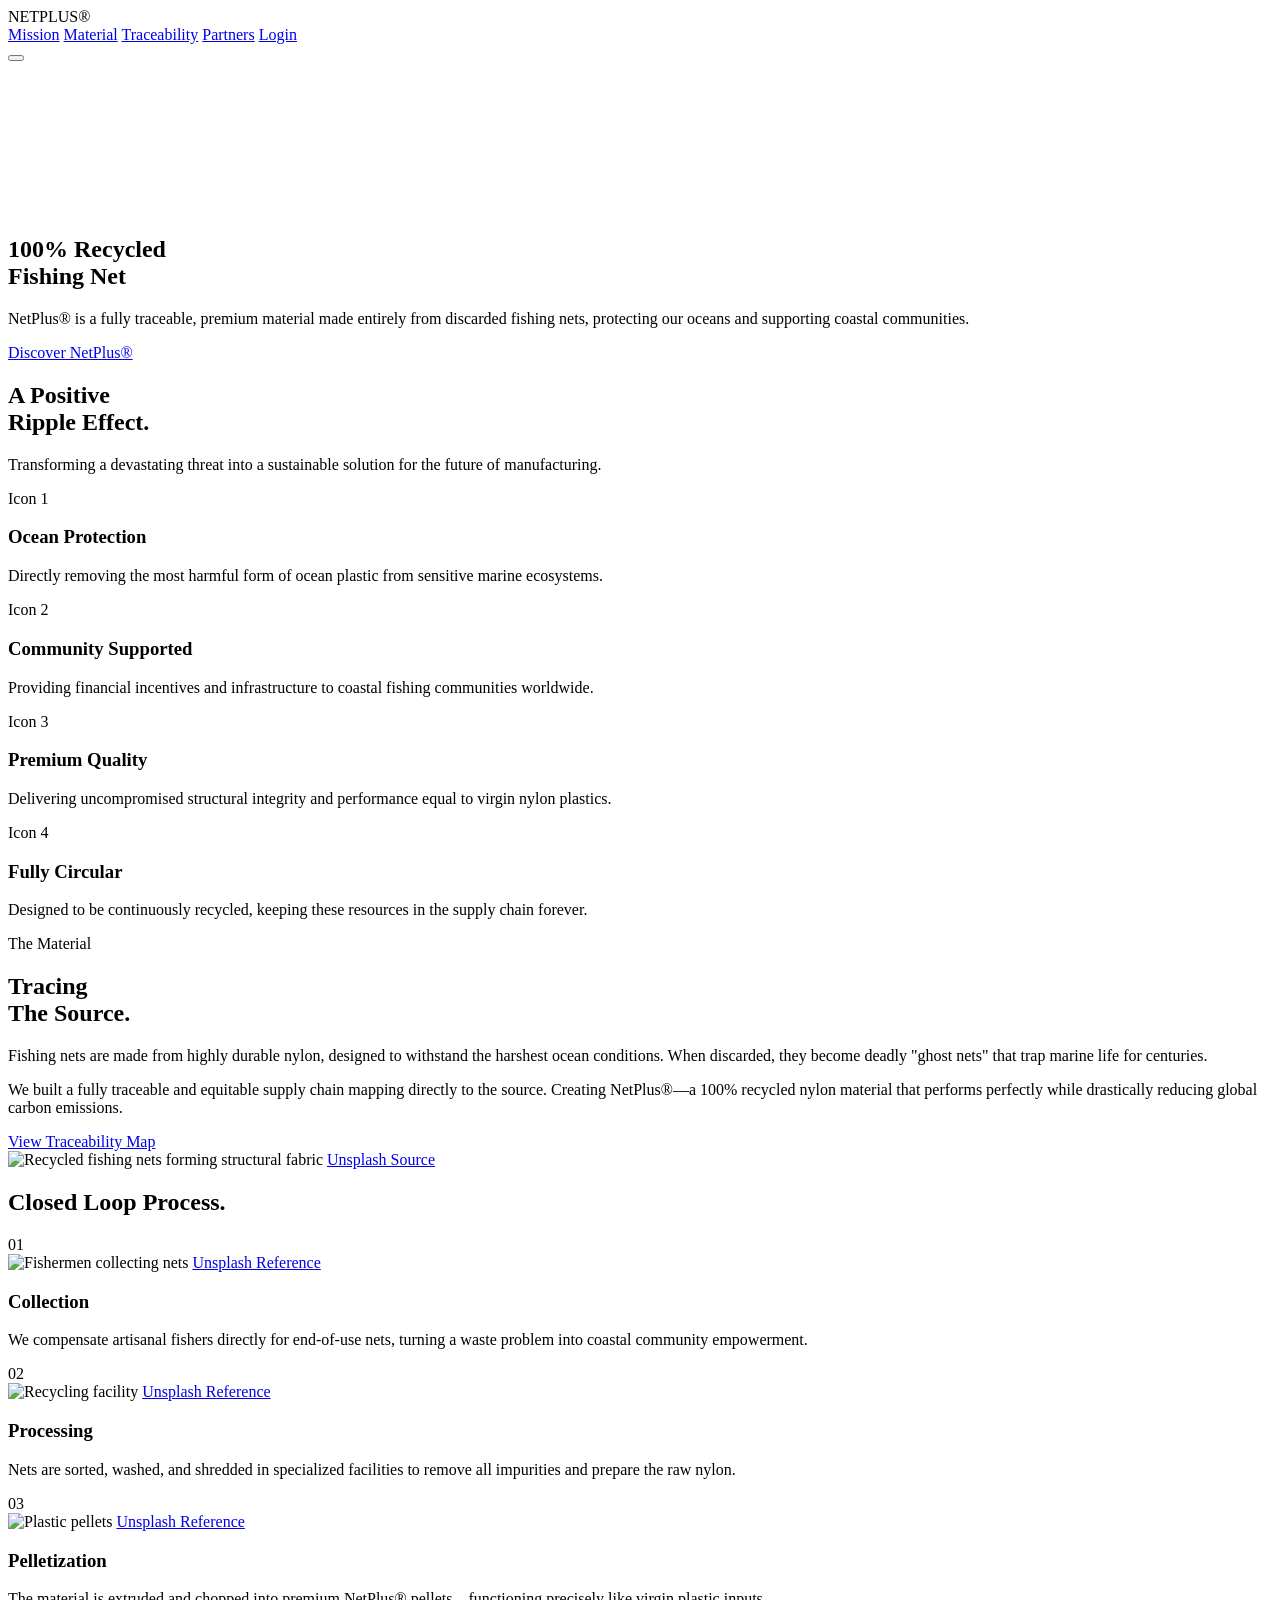
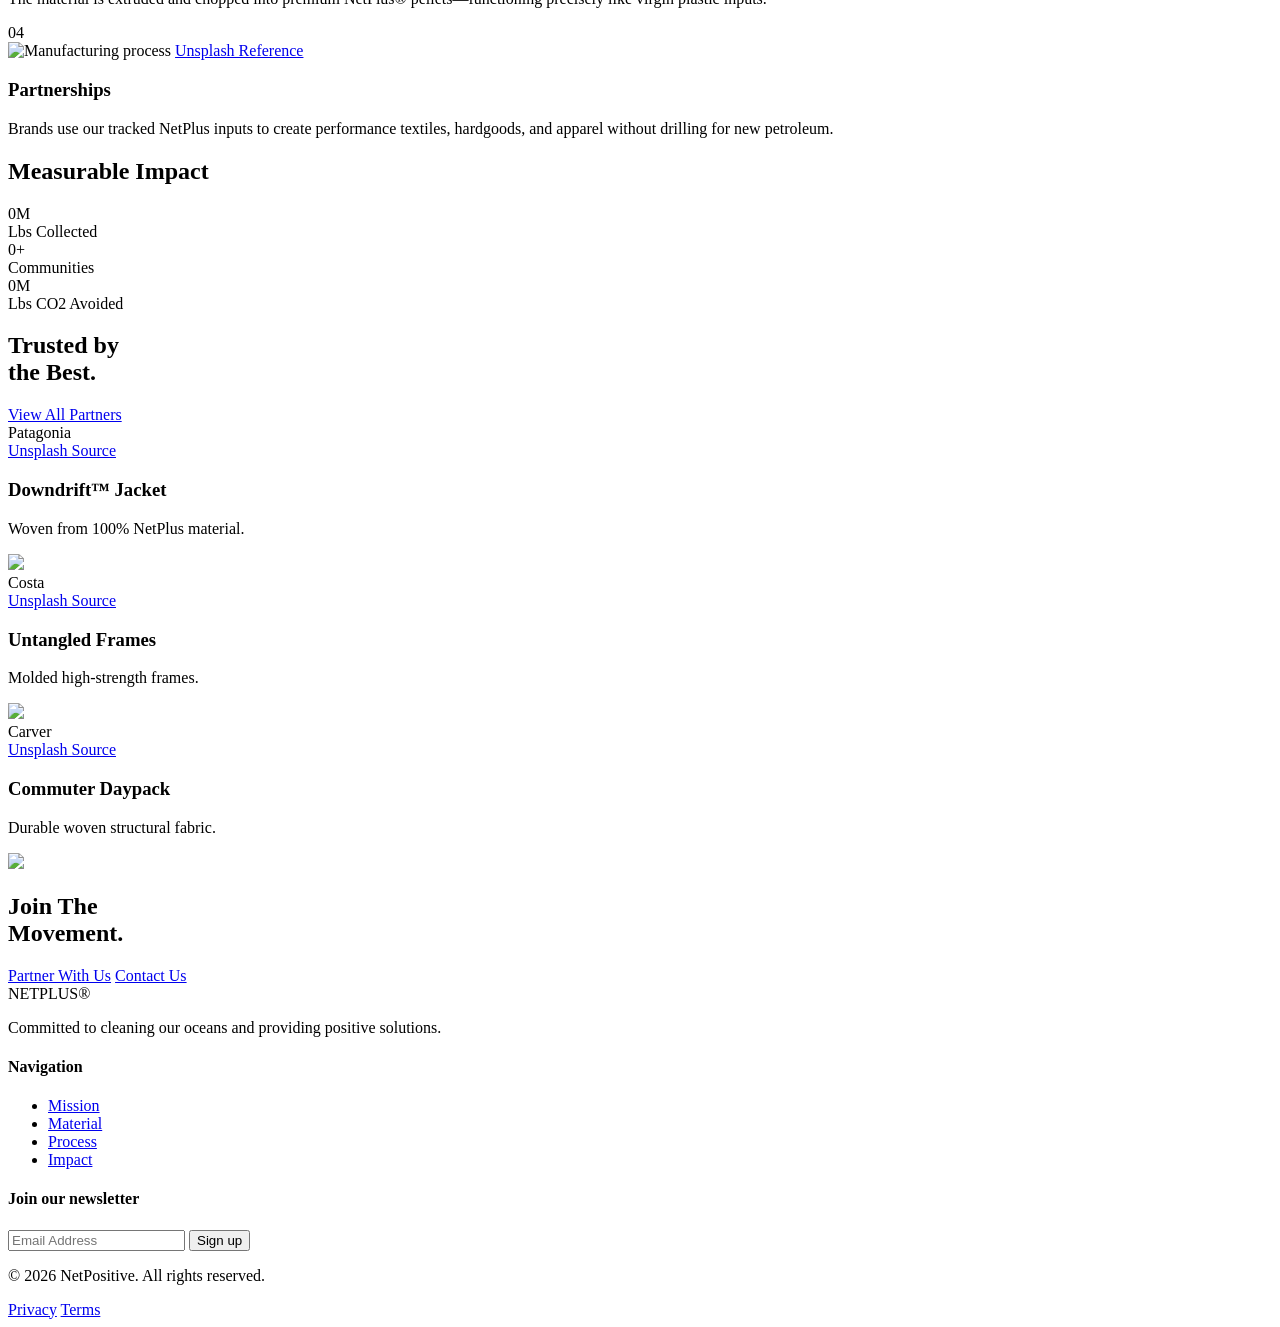
==== index.html @ 56f79809 "Recycle Project" ====
<!DOCTYPE html>
<html lang="en" class="scroll-smooth bg-black">

<head>
    <meta charset="UTF-8">
    <meta name="viewport" content="width=device-width, initial-scale=1.0">
    <meta name="description"
        content="Clean environmental storytelling website for ocean sustainability, inspired by bureo.co.">
    <title>Ocean Sustainability | NetPlus Material</title>

    <!-- Modern Typography: Inter to mimic Suisse Intl -->
    <link rel="preconnect" href="https://fonts.googleapis.com">
    <link rel="preconnect" href="https://fonts.gstatic.com" crossorigin>
    <link href="https://fonts.googleapis.com/css2?family=Inter:wght@400;500;700;900&display=swap" rel="stylesheet">
    <!-- Tailwind CSS -->
    <script src="https://cdn.tailwindcss.com"></script>

    <!-- Tailwind Config -->
    <script>
        tailwind.config = {
            theme: {
                extend: {
                    colors: {
                        bureo: {
                            black: '#111111',
                            dark: '#1c1c1c',
                            gray: '#f4f4f4',
                            white: '#ffffff',
                            accent: '#446b82', /* muted ocean teal as secondary */
                        }
                    },
                    fontFamily: {
                        sans: ['Inter', 'Helvetica Neue', 'Helvetica', 'Arial', 'sans-serif'],
                    },
                    letterSpacing: {
                        tighter: '-0.04em',
                        tight: '-0.02em',
                    }
                }
            }
        }
    </script>

    <!-- Custom Styles -->
    <link rel="stylesheet" href="css/style.css">

    <!-- GSAP & ScrollTrigger -->
    <script src="https://cdnjs.cloudflare.com/ajax/libs/gsap/3.12.2/gsap.min.js" defer></script>
    <script src="https://cdnjs.cloudflare.com/ajax/libs/gsap/3.12.2/ScrollTrigger.min.js" defer></script>

    <!-- Main JS -->
    <script src="js/main.js" defer></script>
</head>

<body
    class="bg-bureo-gray text-bureo-black font-sans antialiased overflow-x-hidden selection:bg-bureo-black selection:text-white">

    <!-- 1. Navbar -->
    <nav id="navbar"
        class="fixed w-full top-0 z-50 transition-all duration-300 py-6 px-6 md:px-12 flex justify-between items-center bg-transparent mix-blend-difference text-white border-none">
        <div class="text-2xl font-black tracking-tighter relative z-10 flex items-center gap-2">
            <!-- Geometric Logo placeholder -->
            <div class="w-6 h-6 bg-white rounded-full"></div>
            NETPLUS®
        </div>
        <div class="hidden md:flex gap-8 items-center text-sm font-medium tracking-tight">
            <a href="#mission" class="hover:opacity-70 transition-opacity">Mission</a>
            <a href="#material" class="hover:opacity-70 transition-opacity">Material</a>
            <a href="#process" class="hover:opacity-70 transition-opacity">Traceability</a>
            <a href="#products" class="hover:opacity-70 transition-opacity">Partners</a>
            <a href="login.html"
                class="px-6 py-2.5 rounded-full bg-white text-black hover:scale-105 transition-transform font-bold">Login</a>
        </div>
        <!-- Mobile Menu Placeholder -->
        <button class="md:hidden flex flex-col gap-1.5 focus:outline-none z-10 mix-blend-difference">
            <span class="w-6 h-0.5 bg-white"></span>
            <span class="w-6 h-0.5 bg-white"></span>
        </button>
    </nav>

    <!-- 2. Hero Section -->
    <section id="hero"
        class="relative h-screen flex flex-col justify-end pb-12 px-6 md:px-12 overflow-hidden bg-bureo-black">
        <!-- Background Image -->
        <div class="absolute inset-0 z-0 bg-bureo-dark">
            <div class="absolute inset-0 bg-black/30 z-10"></div>
            <video autoplay loop muted playsinline
                class="absolute inset-0 w-full h-full object-cover z-0 opacity-30 mix-blend-screen pointer-events-none">
                <source
                    src="https://assets.mixkit.co/videos/preview/mixkit-aerial-view-of-the-ocean-waves-1087-large.mp4"
                    type="video/mp4">
            </video>
            <!-- Simulating image cover -->
            <div class="absolute inset-0 bg-gradient-to-t from-bureo-black via-transparent to-black/50 z-10"></div>
        </div>

        <div class="relative z-10 max-w-7xl w-full mx-auto flex flex-col items-start text-left text-white mt-auto">
            <h1
                class="hero-title text-[12vw] md:text-[8vw] font-black leading-[0.9] tracking-tighter uppercase max-w-[90%] md:max-w-6xl">
                100% Recycled<br>Fishing Net
            </h1>

            <div class="flex flex-col md:flex-row gap-8 justify-between items-start md:items-end w-full mt-12 md:mt-8">
                <p class="hero-subtitle text-lg md:text-xl text-white/80 max-w-lg font-medium tracking-tight">
                    NetPlus® is a fully traceable, premium material made entirely from discarded fishing nets,
                    protecting our oceans and supporting coastal communities.
                </p>
                <div class="hero-cta flex gap-4 shrink-0">
                    <a href="#material"
                        class="px-8 py-4 bg-white text-black font-bold rounded-full hover:scale-105 transition-transform tracking-tight text-sm">Discover
                        NetPlus®</a>
                </div>
            </div>
        </div>
    </section>

    <!-- 3. Features Section -->
    <section id="mission" class="py-32 px-6 md:px-12 bg-white relative z-20">
        <div class="max-w-7xl mx-auto">
            <div
                class="mb-20 feature-header flex flex-col md:flex-row md:justify-between md:items-end gap-8 border-b border-black pb-12">
                <h2
                    class="text-5xl md:text-7xl font-black text-bureo-black tracking-tighter uppercase max-w-3xl leading-[0.9]">
                    A Positive<br>Ripple Effect.
                </h2>
                <p class="text-black/60 max-w-sm text-lg font-medium tracking-tight">
                    Transforming a devastating threat into a sustainable solution for the future of manufacturing.
                </p>
            </div>

            <div class="grid grid-cols-1 md:grid-cols-2 lg:grid-cols-4 gap-6">
                <!-- Nano Banana Prompt: "sustainability icons set, ocean protection, recycled plastic, eco technology, minimal 3D icon style, white background, modern UI assets" -->
                <!-- Feature Card 1 -->
                <div class="feature-card p-8 bg-bureo-gray rounded-2xl group flex flex-col h-full">
                    <div
                        class="w-16 h-16 rounded-full bg-white flex items-center justify-center mb-12 relative overflow-hidden shrink-0 border border-black/5">
                        <span
                            class="text-[10px] text-center absolute inset-1 opacity-20 font-mono flex items-center justify-center">Icon
                            1</span>
                    </div>
                    <div class="mt-auto">
                        <h3 class="text-xl font-bold mb-3 tracking-tight">Ocean Protection</h3>
                        <p class="text-black/60 text-sm font-medium leading-relaxed">Directly removing the most harmful
                            form of ocean plastic from sensitive marine ecosystems.</p>
                    </div>
                </div>

                <!-- Feature Card 2 -->
                <div class="feature-card p-8 bg-bureo-gray rounded-2xl group flex flex-col h-full">
                    <div
                        class="w-16 h-16 rounded-full bg-white flex items-center justify-center mb-12 relative overflow-hidden shrink-0 border border-black/5">
                        <span
                            class="text-[10px] text-center absolute inset-1 opacity-20 font-mono flex items-center justify-center">Icon
                            2</span>
                    </div>
                    <div class="mt-auto">
                        <h3 class="text-xl font-bold mb-3 tracking-tight">Community Supported</h3>
                        <p class="text-black/60 text-sm font-medium leading-relaxed">Providing financial incentives and
                            infrastructure to coastal fishing communities worldwide.</p>
                    </div>
                </div>

                <!-- Feature Card 3 -->
                <div class="feature-card p-8 bg-bureo-gray rounded-2xl group flex flex-col h-full">
                    <div
                        class="w-16 h-16 rounded-full bg-white flex items-center justify-center mb-12 relative overflow-hidden shrink-0 border border-black/5">
                        <span
                            class="text-[10px] text-center absolute inset-1 opacity-20 font-mono flex items-center justify-center">Icon
                            3</span>
                    </div>
                    <div class="mt-auto">
                        <h3 class="text-xl font-bold mb-3 tracking-tight">Premium Quality</h3>
                        <p class="text-black/60 text-sm font-medium leading-relaxed">Delivering uncompromised structural
                            integrity and performance equal to virgin nylon plastics.</p>
                    </div>
                </div>

                <!-- Feature Card 4 -->
                <div class="feature-card p-8 bg-bureo-gray rounded-2xl group flex flex-col h-full">
                    <div
                        class="w-16 h-16 rounded-full bg-white flex items-center justify-center mb-12 relative overflow-hidden shrink-0 border border-black/5">
                        <span
                            class="text-[10px] text-center absolute inset-1 opacity-20 font-mono flex items-center justify-center">Icon
                            4</span>
                    </div>
                    <div class="mt-auto">
                        <h3 class="text-xl font-bold mb-3 tracking-tight">Fully Circular</h3>
                        <p class="text-black/60 text-sm font-medium leading-relaxed">Designed to be continuously
                            recycled, keeping these resources in the supply chain forever.</p>
                    </div>
                </div>
            </div>
        </div>
    </section>

    <!-- 4. Material Section -->
    <section id="material" class="py-32 px-6 md:px-12 bg-bureo-black text-white relative">
        <div class="max-w-7xl mx-auto flex flex-col-reverse lg:flex-row items-center gap-16 lg:gap-24 relative z-10">
            <!-- Left: Content -->
            <div class="w-full lg:w-1/2 material-content">
                <div
                    class="font-bold tracking-widest text-[10px] uppercase text-white/50 mb-8 pb-4 border-b border-white/20">
                    The Material</div>
                <h2 class="text-5xl md:text-7xl font-black mb-10 leading-[0.9] tracking-tighter uppercase">
                    Tracing<br>The Source.</h2>
                <div class="space-y-8 text-white/80 text-lg md:text-xl font-medium tracking-tight">
                    <p>
                        Fishing nets are made from highly durable nylon, designed to withstand the harshest ocean
                        conditions. When discarded, they become deadly "ghost nets" that trap marine life for centuries.
                    </p>
                    <p>
                        We built a fully traceable and equitable supply chain mapping directly to the source. Creating
                        NetPlus®—a 100% recycled nylon material that performs perfectly while drastically reducing
                        global carbon emissions.
                    </p>
                </div>

                <div class="mt-12 flex items-center gap-4">
                    <a href="#process"
                        class="px-8 py-4 border border-white/30 rounded-full hover:bg-white hover:text-black transition-colors font-bold tracking-tight text-sm">View
                        Traceability Map</a>
                </div>
            </div>

            <!-- Image -->
            <div
                class="w-full lg:w-1/2 material-image-container relative rounded-2xl overflow-hidden aspect-[4/5] md:aspect-square bg-[#1a1a1a] group">
                <img src="https://images.unsplash.com/photo-v_m94zTBa_Q?ixlib=rb-4.0.3&auto=format&fit=crop&w=800&q=80"
                    alt="Recycled fishing nets forming structural fabric"
                    class="absolute inset-0 w-full h-full object-cover mix-blend-luminosity hover:scale-105 transition-transform duration-700">
                <a href="https://unsplash.com/photos/v_m94zTBa_Q" target="_blank" rel="noopener noreferrer" class="absolute bottom-4 right-4 bg-white/10 backdrop-blur-md text-white border border-white/20 text-xs font-mono px-3 py-1.5 rounded opacity-0 group-hover:opacity-100 transition-opacity z-20 hover:bg-white hover:text-black flex items-center gap-1.5">
                    Unsplash Source
                </a>
            </div>
        </div>
    </section>

    <!-- 5. Process Section -->
    <section id="process" class="py-32 px-6 md:px-12 bg-bureo-gray border-b border-black">
        <div class="max-w-7xl mx-auto">
            <div
                class="process-header flex flex-col md:flex-row md:items-end justify-between border-b border-black pb-12 mb-20 gap-8">
                <h2 class="text-5xl md:text-7xl font-black tracking-tighter uppercase max-w-2xl leading-[0.9]">Closed
                    Loop Process.</h2>
            </div>

            <div class="grid grid-cols-1 md:grid-cols-2 gap-y-24 gap-x-16 relative">
                <!-- Step 1 -->
                <div class="process-step group">
                    <div class="font-black text-6xl text-black/10 absolute -mt-10 -ml-4 tracking-tighter">01</div>
                    <div
                        class="aspect-[16/9] w-full bg-black rounded-xl mb-8 overflow-hidden relative border border-black/5">
                        <img src="https://images.unsplash.com/photo-v_m94zTBa_Q?ixlib=rb-4.0.3&auto=format&fit=crop&w=800&q=80" alt="Fishermen collecting nets"
                            class="absolute inset-0 w-full h-full object-cover group-hover:scale-105 transition-transform duration-700 opacity-90 saturate-0 group-hover:saturate-100">
                        <a href="https://unsplash.com/photos/v_m94zTBa_Q" target="_blank" rel="noopener noreferrer" class="absolute bottom-3 right-3 bg-white/90 text-black text-[10px] font-mono px-2 py-1 rounded opacity-0 group-hover:opacity-100 transition-opacity z-20 hover:bg-white flex items-center gap-1 shadow-lg">Unsplash Reference</a>
                    </div>
                    <h3 class="text-3xl font-black mb-4 tracking-tighter uppercase">Collection</h3>
                    <p class="text-black/60 font-medium tracking-tight">We compensate artisanal fishers directly for
                        end-of-use nets, turning a waste problem into coastal community empowerment.</p>
                </div>

                <!-- Step 2 -->
                <div class="process-step group md:mt-24">
                    <div class="font-black text-6xl text-black/10 absolute -mt-10 -ml-4 tracking-tighter">02</div>
                    <div
                        class="aspect-[16/9] w-full bg-black rounded-xl mb-8 overflow-hidden relative border border-black/5">
                        <img src="https://images.unsplash.com/photo-u8UtYRnktAo?ixlib=rb-4.0.3&auto=format&fit=crop&w=800&q=80" alt="Recycling facility"
                            class="absolute inset-0 w-full h-full object-cover group-hover:scale-105 transition-transform duration-700 opacity-90 saturate-0 group-hover:saturate-100">
                        <a href="https://unsplash.com/photos/u8UtYRnktAo" target="_blank" rel="noopener noreferrer" class="absolute bottom-3 right-3 bg-white/90 text-black text-[10px] font-mono px-2 py-1 rounded opacity-0 group-hover:opacity-100 transition-opacity z-20 hover:bg-white flex items-center gap-1 shadow-lg">Unsplash Reference</a>
                    </div>
                    <h3 class="text-3xl font-black mb-4 tracking-tighter uppercase">Processing</h3>
                    <p class="text-black/60 font-medium tracking-tight">Nets are sorted, washed, and shredded in
                        specialized facilities to remove all impurities and prepare the raw nylon.</p>
                </div>

                <!-- Step 3 -->
                <div class="process-step group">
                    <div class="font-black text-6xl text-black/10 absolute -mt-10 -ml-4 tracking-tighter">03</div>
                    <div
                        class="aspect-[16/9] w-full bg-black rounded-xl mb-8 overflow-hidden relative border border-black/5">
                        <img src="https://images.unsplash.com/photo-1uM6yzI_2Co?ixlib=rb-4.0.3&auto=format&fit=crop&w=800&q=80" alt="Plastic pellets"
                            class="absolute inset-0 w-full h-full object-cover group-hover:scale-105 transition-transform duration-700 opacity-90 saturate-0 group-hover:saturate-100">
                        <a href="https://unsplash.com/photos/1uM6yzI_2Co" target="_blank" rel="noopener noreferrer" class="absolute bottom-3 right-3 bg-white/90 text-black text-[10px] font-mono px-2 py-1 rounded opacity-0 group-hover:opacity-100 transition-opacity z-20 hover:bg-white flex items-center gap-1 shadow-lg">Unsplash Reference</a>
                    </div>
                    <h3 class="text-3xl font-black mb-4 tracking-tighter uppercase">Pelletization</h3>
                    <p class="text-black/60 font-medium tracking-tight">The material is extruded and chopped into
                        premium NetPlus® pellets—functioning precisely like virgin plastic inputs.</p>
                </div>

                <!-- Step 4 -->
                <div class="process-step group md:mt-24">
                    <div class="font-black text-6xl text-black/10 absolute -mt-10 -ml-4 tracking-tighter">04</div>
                    <div
                        class="aspect-[16/9] w-full bg-black rounded-xl mb-8 overflow-hidden relative border border-black/5">
                        <img src="https://images.unsplash.com/photo-aSJj_tFa3ik?ixlib=rb-4.0.3&auto=format&fit=crop&w=800&q=80" alt="Manufacturing process"
                            class="absolute inset-0 w-full h-full object-cover group-hover:scale-105 transition-transform duration-700 opacity-90 saturate-0 group-hover:saturate-100">
                        <a href="https://unsplash.com/photos/aSJj_tFa3ik" target="_blank" rel="noopener noreferrer" class="absolute bottom-3 right-3 bg-white/90 text-black text-[10px] font-mono px-2 py-1 rounded opacity-0 group-hover:opacity-100 transition-opacity z-20 hover:bg-white flex items-center gap-1 shadow-lg">Unsplash Reference</a>
                    </div>
                    <h3 class="text-3xl font-black mb-4 tracking-tighter uppercase">Partnerships</h3>
                    <p class="text-black/60 font-medium tracking-tight">Brands use our tracked NetPlus inputs to create
                        performance textiles, hardgoods, and apparel without drilling for new petroleum.</p>
                </div>
            </div>
        </div>
    </section>

    <!-- 6. Impact Counters -->
    <section id="impact" class="bg-bureo-black text-white py-32 px-6 md:px-12">
        <div class="max-w-7xl mx-auto">
            <h2 class="text-center font-bold tracking-widest text-[10px] uppercase text-white/50 mb-20">Measurable
                Impact</h2>
            <div
                class="grid grid-cols-1 md:grid-cols-3 gap-12 divide-y md:divide-y-0 md:divide-x divide-white/20 border-t border-b border-white/20 py-16">
                <div class="stat-item flex flex-col items-center text-center">
                    <div class="text-[12vw] md:text-8xl font-black tracking-tighter mb-2 leading-none">
                        <span class="counter" data-target="8.5">0</span><span class="text-white/40">M</span>
                    </div>
                    <div class="text-sm font-bold tracking-widest uppercase">Lbs Collected</div>
                </div>
                <div class="stat-item flex flex-col items-center text-center pt-12 md:pt-0">
                    <div class="text-[12vw] md:text-8xl font-black tracking-tighter mb-2 leading-none">
                        <span class="counter" data-target="150">0</span><span class="text-white/40">+</span>
                    </div>
                    <div class="text-sm font-bold tracking-widest uppercase">Communities</div>
                </div>
                <div class="stat-item flex flex-col items-center text-center pt-12 md:pt-0">
                    <div class="text-[12vw] md:text-8xl font-black tracking-tighter mb-2 leading-none">
                        <span class="counter" data-target="7">0</span><span class="text-white/40">M</span>
                    </div>
                    <div class="text-sm font-bold tracking-widest uppercase">Lbs CO2 Avoided</div>
                </div>
            </div>
        </div>
    </section>

    <!-- 7. Products Section -->
    <section id="products" class="py-32 px-6 md:px-12 bg-white">
        <div class="max-w-7xl mx-auto">
            <div
                class="flex flex-col md:flex-row justify-between items-end mb-16 products-header border-b border-black pb-12 gap-8">
                <h2 class="text-5xl md:text-7xl font-black tracking-tighter uppercase leading-[0.9]">Trusted by<br>the
                    Best.</h2>
                <a href="#"
                    class="px-8 py-4 bg-black text-white font-bold rounded-full hover:scale-105 transition-transform tracking-tight text-sm shrink-0">View
                    All Partners</a>
            </div>

            <div class="grid grid-cols-1 md:grid-cols-3 gap-8">
                <!-- Product Card 1 -->
                <div class="product-card group relative overflow-hidden bg-bureo-gray rounded-xl">
                    <div class="aspect-[4/5] p-6 flex flex-col justify-between relative z-10">
                        <div class="flex justify-between items-start w-full">
                            <div class="font-bold tracking-tight bg-white px-4 py-2 inline-flex self-start rounded-full text-sm shadow-sm group-hover:-translate-y-1 transition-transform">
                                Patagonia</div>
                            <a href="https://unsplash.com/photos/312vFzTF_Io" target="_blank" rel="noopener noreferrer" class="bg-black/20 backdrop-blur-md text-white border border-white/20 text-[10px] font-mono px-2 py-1 rounded opacity-0 group-hover:opacity-100 transition-opacity flex items-center gap-1 hover:bg-black">Unsplash Source</a>
                        </div>
                        <div>
                            <h3
                                class="text-2xl font-black tracking-tighter uppercase mb-2 group-hover:text-white transition-colors delay-100">
                                Downdrift™ Jacket</h3>
                            <p
                                class="text-sm font-medium tracking-tight text-white/0 group-hover:text-white/90 transition-colors delay-100">
                                Woven from 100% NetPlus material.</p>
                        </div>
                    </div>
                    <!-- Image Underlay -->
                    <div class="absolute inset-0 bg-black/5">
                        <img src="https://images.unsplash.com/photo-312vFzTF_Io?ixlib=rb-4.0.3&auto=format&fit=crop&w=800&q=80"
                            class="h-full w-full object-cover group-hover:scale-110 transition-transform duration-700 opacity-80 group-hover:opacity-100 mix-blend-multiply group-hover:mix-blend-normal">
                        <div
                            class="absolute inset-0 bg-gradient-to-t from-black/80 to-transparent opacity-0 group-hover:opacity-100 transition-opacity duration-500">
                        </div>
                    </div>
                </div>

                <!-- Product Card 2 -->
                <div class="product-card group relative overflow-hidden bg-bureo-gray rounded-xl">
                    <div class="aspect-[4/5] p-6 flex flex-col justify-between relative z-10">
                        <div class="flex justify-between items-start w-full">
                            <div class="font-bold tracking-tight bg-white px-4 py-2 inline-flex self-start rounded-full text-sm shadow-sm group-hover:-translate-y-1 transition-transform">
                                Costa</div>
                            <a href="https://unsplash.com/photos/FLQrABpEHeA" target="_blank" rel="noopener noreferrer" class="bg-black/20 backdrop-blur-md text-white border border-white/20 text-[10px] font-mono px-2 py-1 rounded opacity-0 group-hover:opacity-100 transition-opacity flex items-center gap-1 hover:bg-black">Unsplash Source</a>
                        </div>
                        <div>
                            <h3
                                class="text-2xl font-black tracking-tighter uppercase mb-2 group-hover:text-white transition-colors delay-100">
                                Untangled Frames</h3>
                            <p
                                class="text-sm font-medium tracking-tight text-white/0 group-hover:text-white/90 transition-colors delay-100">
                                Molded high-strength frames.</p>
                        </div>
                    </div>
                    <div class="absolute inset-0 bg-black/5">
                        <img src="https://images.unsplash.com/photo-FLQrABpEHeA?ixlib=rb-4.0.3&auto=format&fit=crop&w=800&q=80"
                            class="h-full w-full object-cover group-hover:scale-110 transition-transform duration-700 opacity-80 group-hover:opacity-100 mix-blend-multiply group-hover:mix-blend-normal">
                        <div
                            class="absolute inset-0 bg-gradient-to-t from-black/80 to-transparent opacity-0 group-hover:opacity-100 transition-opacity duration-500">
                        </div>
                    </div>
                </div>

                <!-- Product Card 3 -->
                <div class="product-card group relative overflow-hidden bg-bureo-gray rounded-xl">
                    <div class="aspect-[4/5] p-6 flex flex-col justify-between relative z-10">
                        <div class="flex justify-between items-start w-full">
                            <div class="font-bold tracking-tight bg-white px-4 py-2 inline-flex self-start rounded-full text-sm shadow-sm group-hover:-translate-y-1 transition-transform">
                                Carver</div>
                            <a href="https://unsplash.com/photos/oRAqLrLPPN8" target="_blank" rel="noopener noreferrer" class="bg-black/20 backdrop-blur-md text-white border border-white/20 text-[10px] font-mono px-2 py-1 rounded opacity-0 group-hover:opacity-100 transition-opacity flex items-center gap-1 hover:bg-black">Unsplash Source</a>
                        </div>
                        <div>
                            <h3
                                class="text-2xl font-black tracking-tighter uppercase mb-2 group-hover:text-white transition-colors delay-100">
                                Commuter Daypack</h3>
                            <p
                                class="text-sm font-medium tracking-tight text-white/0 group-hover:text-white/90 transition-colors delay-100">
                                Durable woven structural fabric.</p>
                        </div>
                    </div>
                    <div class="absolute inset-0 bg-black/5">
                        <img src="https://images.unsplash.com/photo-oRAqLrLPPN8?ixlib=rb-4.0.3&auto=format&fit=crop&w=800&q=80"
                            class="h-full w-full object-cover group-hover:scale-110 transition-transform duration-700 opacity-80 group-hover:opacity-100 mix-blend-multiply group-hover:mix-blend-normal">
                        <div
                            class="absolute inset-0 bg-gradient-to-t from-black/80 to-transparent opacity-0 group-hover:opacity-100 transition-opacity duration-500">
                        </div>
                    </div>
                </div>
            </div>
        </div>
    </section>

    <!-- 8. Call To Action -->
    <section
        class="py-40 px-6 md:px-12 bg-bureo-black text-white text-center flex flex-col justify-center items-center cta-section">
        <h2
            class="text-[14vw] md:text-[8vw] font-black leading-[0.8] tracking-tighter uppercase mb-12 mix-blend-difference">
            Join The<br>Movement.</h2>
        <div class="flex flex-col sm:flex-row gap-4">
            <a href="#"
                class="px-10 py-5 bg-white text-black font-bold rounded-full hover:scale-105 transition-transform tracking-tight text-lg">Partner
                With Us</a>
            <a href="#"
                class="px-10 py-5 bg-transparent border border-white/30 text-white font-bold rounded-full hover:bg-white/10 transition-colors tracking-tight text-lg">Contact
                Us</a>
        </div>
    </section>

    <!-- 9. Footer -->
    <footer class="bg-black py-20 px-6 md:px-12 border-t border-white/20 text-white">
        <div class="max-w-7xl mx-auto grid grid-cols-1 md:grid-cols-4 gap-16 mb-20">
            <div class="col-span-1 md:col-span-1">
                <div class="text-2xl font-black tracking-tighter flex items-center gap-2 mb-6">
                    <div class="w-6 h-6 bg-white rounded-full"></div>
                    NETPLUS®
                </div>
                <p class="text-sm text-white/50 font-medium tracking-tight max-w-xs">
                    Committed to cleaning our oceans and providing positive solutions.
                </p>
            </div>

            <div class="md:col-span-1">
                <h4 class="font-bold tracking-tight mb-8">Navigation</h4>
                <ul class="space-y-4 text-sm font-medium text-white/60">
                    <li><a href="#mission" class="hover:text-white transition-colors">Mission</a></li>
                    <li><a href="#material" class="hover:text-white transition-colors">Material</a></li>
                    <li><a href="#process" class="hover:text-white transition-colors">Process</a></li>
                    <li><a href="#impact" class="hover:text-white transition-colors">Impact</a></li>
                </ul>
            </div>

            <div class="md:col-span-2">
                <h4 class="font-bold tracking-tight mb-8">Join our newsletter</h4>
                <form class="flex flex-col sm:flex-row gap-4">
                    <input type="email" placeholder="Email Address"
                        class="bg-transparent border-b border-white/30 pb-4 text-xl font-medium w-full focus:outline-none focus:border-white placeholder:text-white/30 tracking-tight transition-colors rounded-none">
                    <button type="submit"
                        class="self-start sm:self-end px-8 py-3 bg-white text-black rounded-full font-bold tracking-tight whitespace-nowrap hover:scale-105 transition-transform">Sign
                        up</button>
                </form>
            </div>
        </div>

        <div
            class="max-w-7xl mx-auto flex flex-col md:flex-row justify-between items-center gap-4 text-sm font-medium text-white/40 tracking-tight">
            <p>&copy; 2026 NetPositive. All rights reserved.</p>
            <div class="flex gap-6">
                <a href="#" class="hover:text-white transition-colors">Privacy</a>
                <a href="#" class="hover:text-white transition-colors">Terms</a>
            </div>
        </div>
    </footer>

</body>

</html>
---- css/style.css ----
/* Custom CSS for Minimalist Swiss Theme */

/* Clean, simple scrollbar */
::-webkit-scrollbar {
  width: 8px;
}

::-webkit-scrollbar-track {
  background: #f4f4f4; /* bureo-gray */
}

::-webkit-scrollbar-thumb {
  background: #111111; /* bureo-black */
}

::-webkit-scrollbar-thumb:hover {
  background: #000000;
}

/* Base custom resets */
html {
    scroll-behavior: smooth;
}

/* Hide elements before GSAP loads */
.visibility-hidden {
    visibility: hidden;
}

/* Ensures crisp rendering for the bold typography */
body {
    -webkit-font-smoothing: antialiased;
    -moz-osx-font-smoothing: grayscale;
}

/* Ensure mix-blend-difference works over the hero */
#navbar.scrolled {
    mix-blend-mode: normal;
    background-color: white;
    color: #111111;
    border-bottom: 1px solid rgba(0,0,0,0.1);
}

#navbar.scrolled .bg-white {
    background-color: #111; /* invert logo circle inside black/white space */
}

#navbar.scrolled a.bg-white {
    background-color: #111;
    color: white;
}
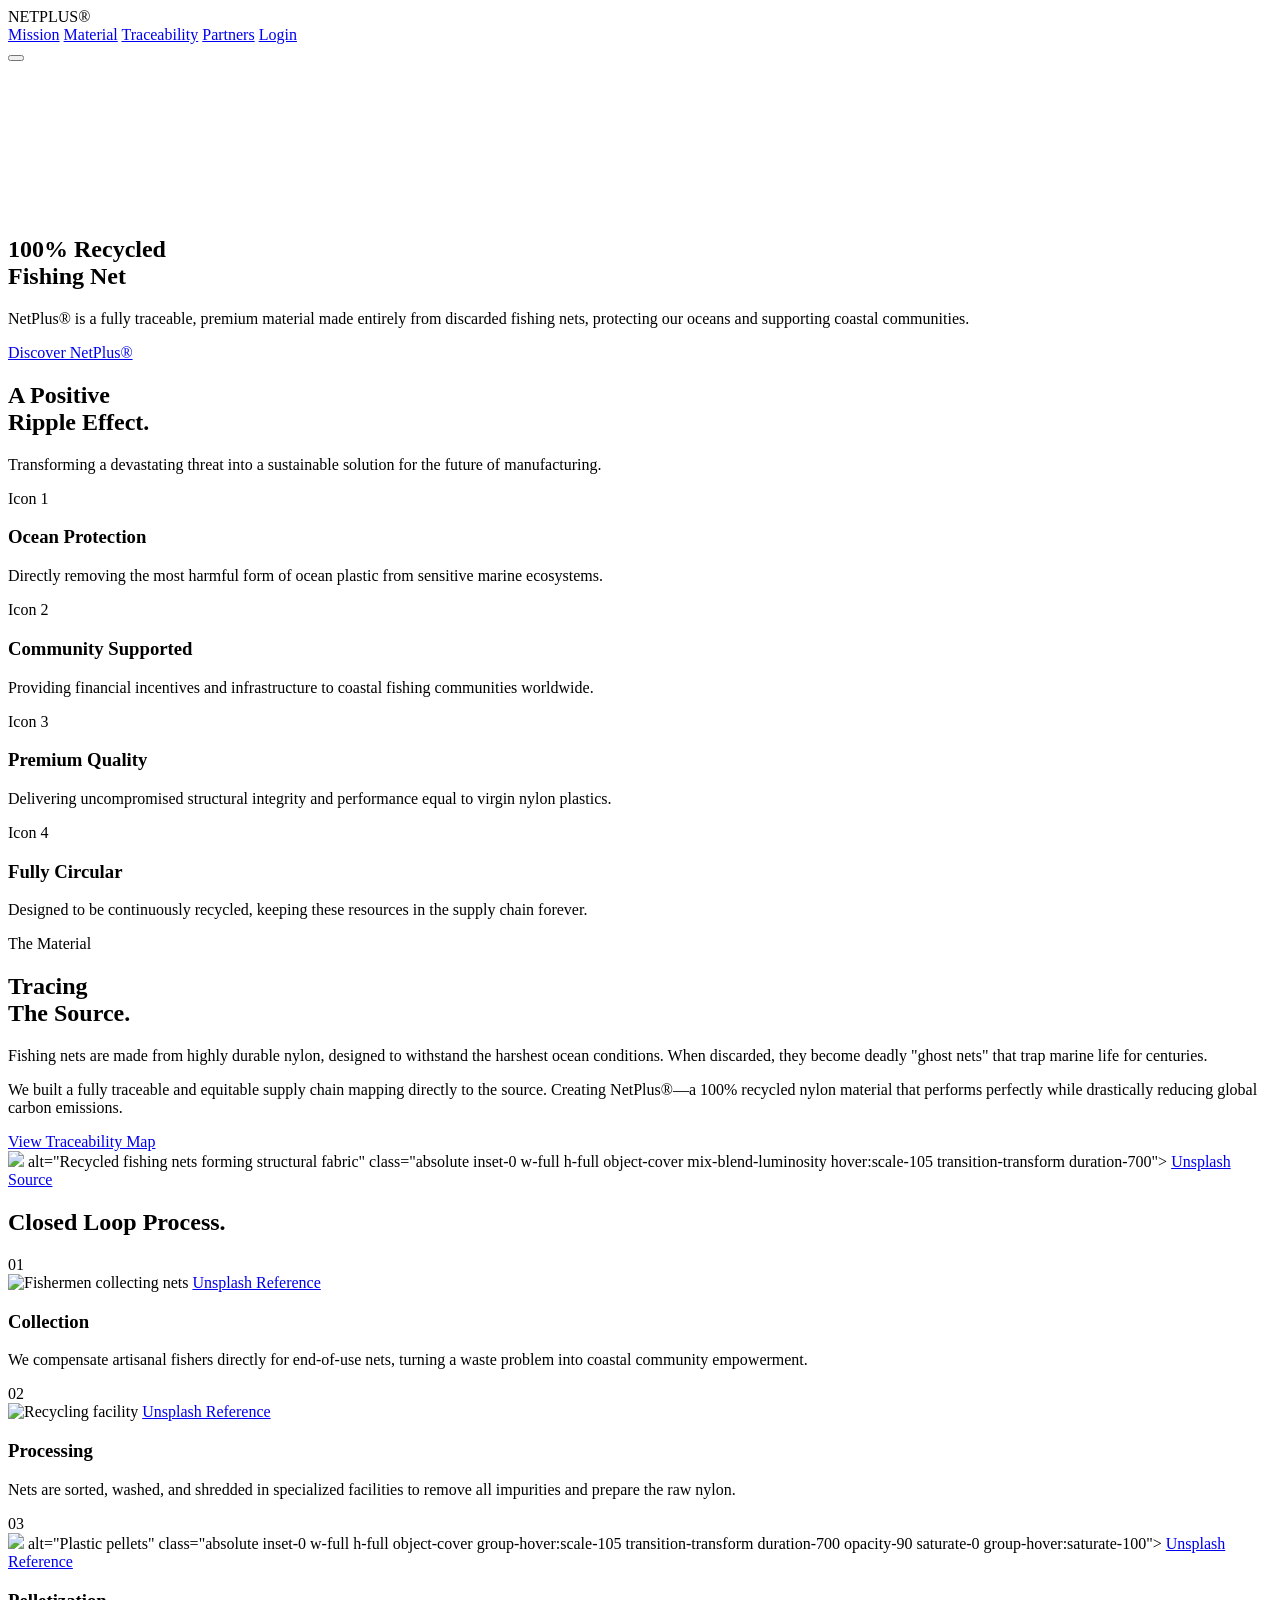
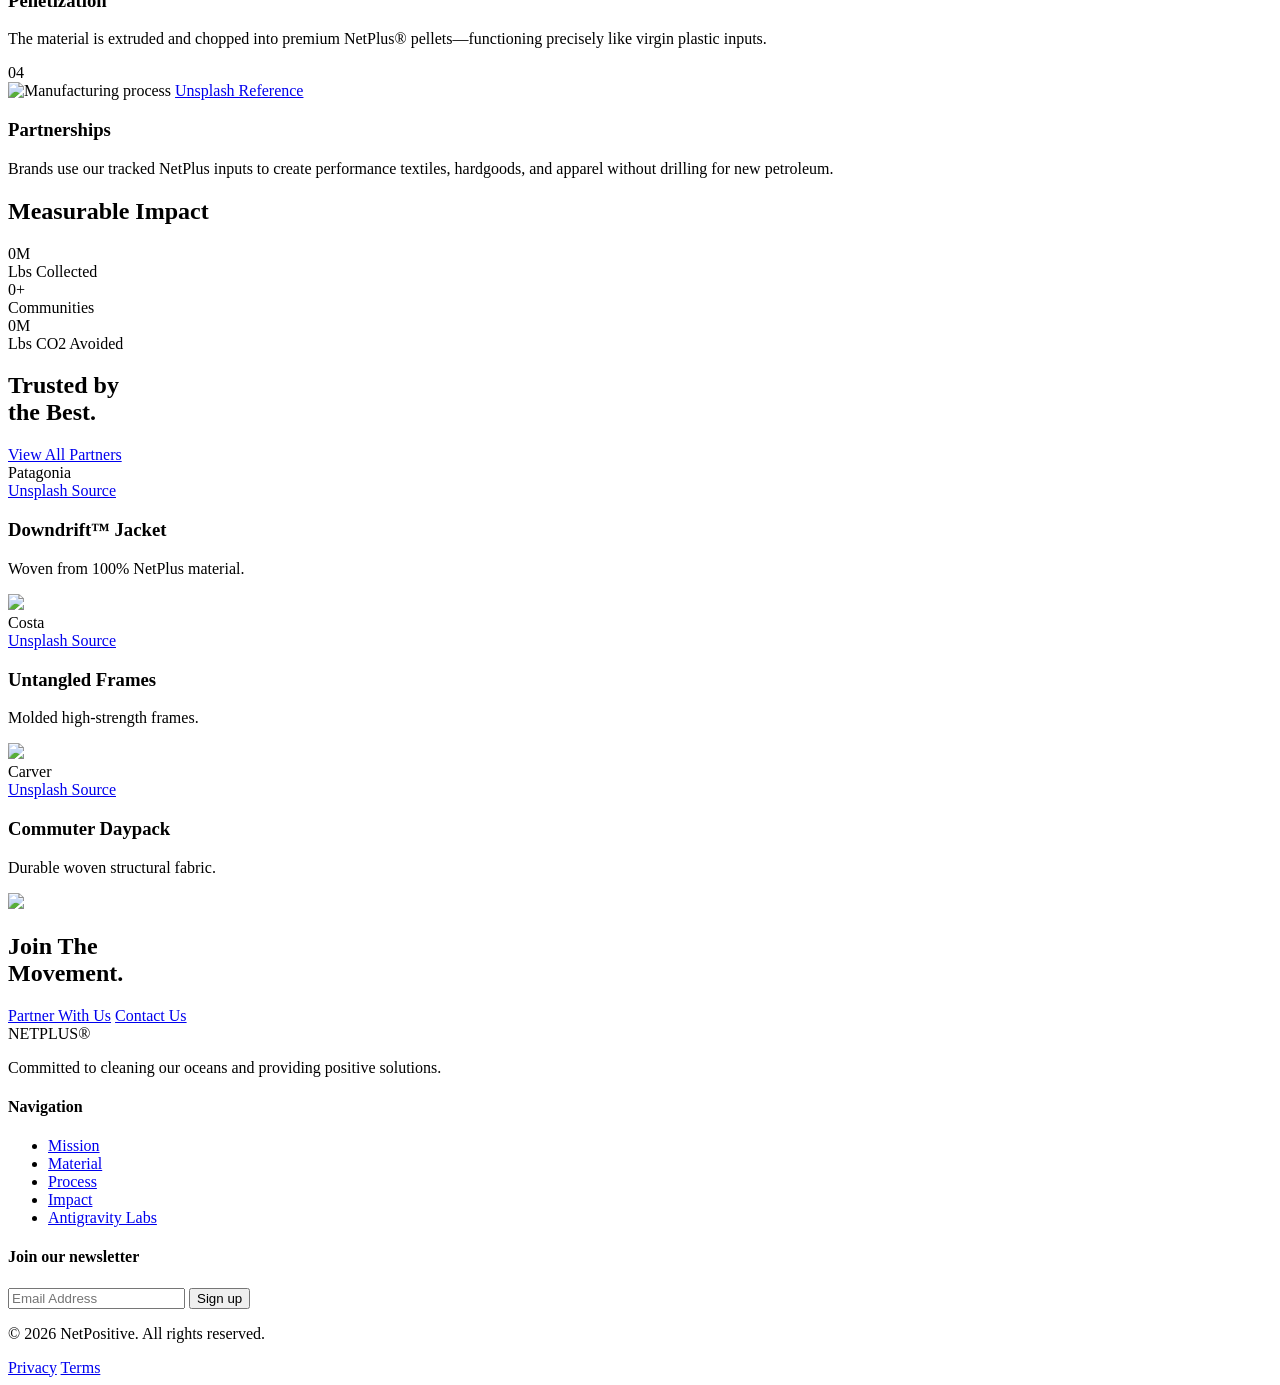
==== commit a2663dc0: "recyle project" ====
--- a/index.html
+++ b/index.html
@@ -14,6 +14,7 @@
     <link href="https://fonts.googleapis.com/css2?family=Inter:wght@400;500;700;900&display=swap" rel="stylesheet">
     <!-- Tailwind CSS -->
     <script src="https://cdn.tailwindcss.com"></script>
+    <link href="https://unsplash.com">
 
     <!-- Tailwind Config -->
     <script>
@@ -225,10 +226,14 @@
             <!-- Image -->
             <div
                 class="w-full lg:w-1/2 material-image-container relative rounded-2xl overflow-hidden aspect-[4/5] md:aspect-square bg-[#1a1a1a] group">
-                <img src="https://images.unsplash.com/photo-v_m94zTBa_Q?ixlib=rb-4.0.3&auto=format&fit=crop&w=800&q=80"
-                    alt="Recycled fishing nets forming structural fabric"
-                    class="absolute inset-0 w-full h-full object-cover mix-blend-luminosity hover:scale-105 transition-transform duration-700">
-                <a href="https://unsplash.com/photos/v_m94zTBa_Q" target="_blank" rel="noopener noreferrer" class="absolute bottom-4 right-4 bg-white/10 backdrop-blur-md text-white border border-white/20 text-xs font-mono px-3 py-1.5 rounded opacity-0 group-hover:opacity-100 transition-opacity z-20 hover:bg-white hover:text-black flex items-center gap-1.5">
+                <!-- <img src="https://images.unsplash.com/photo-v_m94zTBa_Q?ixlib=rb-4.0.3&auto=format&fit=crop&w=800&q=80" -->
+                <img
+                    src="https://plus.unsplash.com/premium_photo-1742240056897-dcff8e39e40a?q=80&w=1035&auto=format&fit=crop&ixlib=rb-4.1.0&ixid=M3wxMjA3fDB8MHxwaG90by1wYWdlfHx8fGVufDB8fHx8fA%3D%3D">
+                alt="Recycled fishing nets forming structural fabric"
+                class="absolute inset-0 w-full h-full object-cover mix-blend-luminosity hover:scale-105
+                transition-transform duration-700">
+                <a href="https://unsplash.com/photos/v_m94zTBa_Q" target="_blank" rel="noopener noreferrer"
+                    class="absolute bottom-4 right-4 bg-white/10 backdrop-blur-md text-white border border-white/20 text-xs font-mono px-3 py-1.5 rounded opacity-0 group-hover:opacity-100 transition-opacity z-20 hover:bg-white hover:text-black flex items-center gap-1.5">
                     Unsplash Source
                 </a>
             </div>
@@ -250,9 +255,12 @@
                     <div class="font-black text-6xl text-black/10 absolute -mt-10 -ml-4 tracking-tighter">01</div>
                     <div
                         class="aspect-[16/9] w-full bg-black rounded-xl mb-8 overflow-hidden relative border border-black/5">
-                        <img src="https://images.unsplash.com/photo-v_m94zTBa_Q?ixlib=rb-4.0.3&auto=format&fit=crop&w=800&q=80" alt="Fishermen collecting nets"
+                        <img src="https://images.unsplash.com/photo-v_m94zTBa_Q?ixlib=rb-4.0.3&auto=format&fit=crop&w=800&q=80"
+                            alt="Fishermen collecting nets"
                             class="absolute inset-0 w-full h-full object-cover group-hover:scale-105 transition-transform duration-700 opacity-90 saturate-0 group-hover:saturate-100">
-                        <a href="https://unsplash.com/photos/v_m94zTBa_Q" target="_blank" rel="noopener noreferrer" class="absolute bottom-3 right-3 bg-white/90 text-black text-[10px] font-mono px-2 py-1 rounded opacity-0 group-hover:opacity-100 transition-opacity z-20 hover:bg-white flex items-center gap-1 shadow-lg">Unsplash Reference</a>
+                        <a href="https://unsplash.com/photos/v_m94zTBa_Q" target="_blank" rel="noopener noreferrer"
+                            class="absolute bottom-3 right-3 bg-white/90 text-black text-[10px] font-mono px-2 py-1 rounded opacity-0 group-hover:opacity-100 transition-opacity z-20 hover:bg-white flex items-center gap-1 shadow-lg">Unsplash
+                            Reference</a>
                     </div>
                     <h3 class="text-3xl font-black mb-4 tracking-tighter uppercase">Collection</h3>
                     <p class="text-black/60 font-medium tracking-tight">We compensate artisanal fishers directly for
@@ -264,9 +272,12 @@
                     <div class="font-black text-6xl text-black/10 absolute -mt-10 -ml-4 tracking-tighter">02</div>
                     <div
                         class="aspect-[16/9] w-full bg-black rounded-xl mb-8 overflow-hidden relative border border-black/5">
-                        <img src="https://images.unsplash.com/photo-u8UtYRnktAo?ixlib=rb-4.0.3&auto=format&fit=crop&w=800&q=80" alt="Recycling facility"
+                        <img src="https://images.unsplash.com/photo-u8UtYRnktAo?ixlib=rb-4.0.3&auto=format&fit=crop&w=800&q=80"
+                            alt="Recycling facility"
                             class="absolute inset-0 w-full h-full object-cover group-hover:scale-105 transition-transform duration-700 opacity-90 saturate-0 group-hover:saturate-100">
-                        <a href="https://unsplash.com/photos/u8UtYRnktAo" target="_blank" rel="noopener noreferrer" class="absolute bottom-3 right-3 bg-white/90 text-black text-[10px] font-mono px-2 py-1 rounded opacity-0 group-hover:opacity-100 transition-opacity z-20 hover:bg-white flex items-center gap-1 shadow-lg">Unsplash Reference</a>
+                        <a href="https://unsplash.com/photos/u8UtYRnktAo" target="_blank" rel="noopener noreferrer"
+                            class="absolute bottom-3 right-3 bg-white/90 text-black text-[10px] font-mono px-2 py-1 rounded opacity-0 group-hover:opacity-100 transition-opacity z-20 hover:bg-white flex items-center gap-1 shadow-lg">Unsplash
+                            Reference</a>
                     </div>
                     <h3 class="text-3xl font-black mb-4 tracking-tighter uppercase">Processing</h3>
                     <p class="text-black/60 font-medium tracking-tight">Nets are sorted, washed, and shredded in
@@ -278,9 +289,14 @@
                     <div class="font-black text-6xl text-black/10 absolute -mt-10 -ml-4 tracking-tighter">03</div>
                     <div
                         class="aspect-[16/9] w-full bg-black rounded-xl mb-8 overflow-hidden relative border border-black/5">
-                        <img src="https://images.unsplash.com/photo-1uM6yzI_2Co?ixlib=rb-4.0.3&auto=format&fit=crop&w=800&q=80" alt="Plastic pellets"
-                            class="absolute inset-0 w-full h-full object-cover group-hover:scale-105 transition-transform duration-700 opacity-90 saturate-0 group-hover:saturate-100">
-                        <a href="https://unsplash.com/photos/1uM6yzI_2Co" target="_blank" rel="noopener noreferrer" class="absolute bottom-3 right-3 bg-white/90 text-black text-[10px] font-mono px-2 py-1 rounded opacity-0 group-hover:opacity-100 transition-opacity z-20 hover:bg-white flex items-center gap-1 shadow-lg">Unsplash Reference</a>
+                        <img
+                            src="https://plus.unsplash.com/premium_photo-1661606186638-b2fbaa7b4df5?q=80&w=2069&auto=format&fit=crop&ixlib=rb-4.1.0&ixid=M3wxMjA3fDB8MHxwaG90by1wYWdlfHx8fGVufDB8fHx8fA%3D%3D">
+                        alt="Plastic pellets"
+                        class="absolute inset-0 w-full h-full object-cover group-hover:scale-105 transition-transform
+                        duration-700 opacity-90 saturate-0 group-hover:saturate-100">
+                        <a href="https://unsplash.com/photos/1uM6yzI_2Co" target="_blank" rel="noopener noreferrer"
+                            class="absolute bottom-3 right-3 bg-white/90 text-black text-[10px] font-mono px-2 py-1 rounded opacity-0 group-hover:opacity-100 transition-opacity z-20 hover:bg-white flex items-center gap-1 shadow-lg">Unsplash
+                            Reference</a>
                     </div>
                     <h3 class="text-3xl font-black mb-4 tracking-tighter uppercase">Pelletization</h3>
                     <p class="text-black/60 font-medium tracking-tight">The material is extruded and chopped into
@@ -292,9 +308,12 @@
                     <div class="font-black text-6xl text-black/10 absolute -mt-10 -ml-4 tracking-tighter">04</div>
                     <div
                         class="aspect-[16/9] w-full bg-black rounded-xl mb-8 overflow-hidden relative border border-black/5">
-                        <img src="https://images.unsplash.com/photo-aSJj_tFa3ik?ixlib=rb-4.0.3&auto=format&fit=crop&w=800&q=80" alt="Manufacturing process"
+                        <img src="https://plus.unsplash.com/premium_photo-1692304800479-fb08e2bc9d3c?q=80&w=3236&auto=format&fit=crop&ixlib=rb-4.1.0&ixid=M3wxMjA3fDB8MHxwaG90by1wYWdlfHx8fGVufDB8fHx8fA%3D%3D"
+                            alt="Manufacturing process"
                             class="absolute inset-0 w-full h-full object-cover group-hover:scale-105 transition-transform duration-700 opacity-90 saturate-0 group-hover:saturate-100">
-                        <a href="https://unsplash.com/photos/aSJj_tFa3ik" target="_blank" rel="noopener noreferrer" class="absolute bottom-3 right-3 bg-white/90 text-black text-[10px] font-mono px-2 py-1 rounded opacity-0 group-hover:opacity-100 transition-opacity z-20 hover:bg-white flex items-center gap-1 shadow-lg">Unsplash Reference</a>
+                        <a href="https://unsplash.com/photos/aSJj_tFa3ik" target="_blank" rel="noopener noreferrer"
+                            class="absolute bottom-3 right-3 bg-white/90 text-black text-[10px] font-mono px-2 py-1 rounded opacity-0 group-hover:opacity-100 transition-opacity z-20 hover:bg-white flex items-center gap-1 shadow-lg">Unsplash
+                            Reference</a>
                     </div>
                     <h3 class="text-3xl font-black mb-4 tracking-tighter uppercase">Partnerships</h3>
                     <p class="text-black/60 font-medium tracking-tight">Brands use our tracked NetPlus inputs to create
@@ -350,9 +369,12 @@
                 <div class="product-card group relative overflow-hidden bg-bureo-gray rounded-xl">
                     <div class="aspect-[4/5] p-6 flex flex-col justify-between relative z-10">
                         <div class="flex justify-between items-start w-full">
-                            <div class="font-bold tracking-tight bg-white px-4 py-2 inline-flex self-start rounded-full text-sm shadow-sm group-hover:-translate-y-1 transition-transform">
+                            <div
+                                class="font-bold tracking-tight bg-white px-4 py-2 inline-flex self-start rounded-full text-sm shadow-sm group-hover:-translate-y-1 transition-transform">
                                 Patagonia</div>
-                            <a href="https://unsplash.com/photos/312vFzTF_Io" target="_blank" rel="noopener noreferrer" class="bg-black/20 backdrop-blur-md text-white border border-white/20 text-[10px] font-mono px-2 py-1 rounded opacity-0 group-hover:opacity-100 transition-opacity flex items-center gap-1 hover:bg-black">Unsplash Source</a>
+                            <a href="https://unsplash.com/photos/312vFzTF_Io" target="_blank" rel="noopener noreferrer"
+                                class="bg-black/20 backdrop-blur-md text-white border border-white/20 text-[10px] font-mono px-2 py-1 rounded opacity-0 group-hover:opacity-100 transition-opacity flex items-center gap-1 hover:bg-black">Unsplash
+                                Source</a>
                         </div>
                         <div>
                             <h3
@@ -377,9 +399,12 @@
                 <div class="product-card group relative overflow-hidden bg-bureo-gray rounded-xl">
                     <div class="aspect-[4/5] p-6 flex flex-col justify-between relative z-10">
                         <div class="flex justify-between items-start w-full">
-                            <div class="font-bold tracking-tight bg-white px-4 py-2 inline-flex self-start rounded-full text-sm shadow-sm group-hover:-translate-y-1 transition-transform">
+                            <div
+                                class="font-bold tracking-tight bg-white px-4 py-2 inline-flex self-start rounded-full text-sm shadow-sm group-hover:-translate-y-1 transition-transform">
                                 Costa</div>
-                            <a href="https://unsplash.com/photos/FLQrABpEHeA" target="_blank" rel="noopener noreferrer" class="bg-black/20 backdrop-blur-md text-white border border-white/20 text-[10px] font-mono px-2 py-1 rounded opacity-0 group-hover:opacity-100 transition-opacity flex items-center gap-1 hover:bg-black">Unsplash Source</a>
+                            <a href="https://unsplash.com/photos/FLQrABpEHeA" target="_blank" rel="noopener noreferrer"
+                                class="bg-black/20 backdrop-blur-md text-white border border-white/20 text-[10px] font-mono px-2 py-1 rounded opacity-0 group-hover:opacity-100 transition-opacity flex items-center gap-1 hover:bg-black">Unsplash
+                                Source</a>
                         </div>
                         <div>
                             <h3
@@ -403,9 +428,12 @@
                 <div class="product-card group relative overflow-hidden bg-bureo-gray rounded-xl">
                     <div class="aspect-[4/5] p-6 flex flex-col justify-between relative z-10">
                         <div class="flex justify-between items-start w-full">
-                            <div class="font-bold tracking-tight bg-white px-4 py-2 inline-flex self-start rounded-full text-sm shadow-sm group-hover:-translate-y-1 transition-transform">
+                            <div
+                                class="font-bold tracking-tight bg-white px-4 py-2 inline-flex self-start rounded-full text-sm shadow-sm group-hover:-translate-y-1 transition-transform">
                                 Carver</div>
-                            <a href="https://unsplash.com/photos/oRAqLrLPPN8" target="_blank" rel="noopener noreferrer" class="bg-black/20 backdrop-blur-md text-white border border-white/20 text-[10px] font-mono px-2 py-1 rounded opacity-0 group-hover:opacity-100 transition-opacity flex items-center gap-1 hover:bg-black">Unsplash Source</a>
+                            <a href="https://unsplash.com/photos/oRAqLrLPPN8" target="_blank" rel="noopener noreferrer"
+                                class="bg-black/20 backdrop-blur-md text-white border border-white/20 text-[10px] font-mono px-2 py-1 rounded opacity-0 group-hover:opacity-100 transition-opacity flex items-center gap-1 hover:bg-black">Unsplash
+                                Source</a>
                         </div>
                         <div>
                             <h3
@@ -464,6 +492,10 @@
                     <li><a href="#material" class="hover:text-white transition-colors">Material</a></li>
                     <li><a href="#process" class="hover:text-white transition-colors">Process</a></li>
                     <li><a href="#impact" class="hover:text-white transition-colors">Impact</a></li>
+                    <li class="pt-4"><a href="experimental.html"
+                            class="hover:text-white transition-colors text-white/50 flex items-center gap-2"><span
+                                class="w-1.5 h-1.5 rounded-full bg-green-500 animate-pulse"></span> Antigravity Labs</a>
+                    </li>
                 </ul>
             </div>
 
